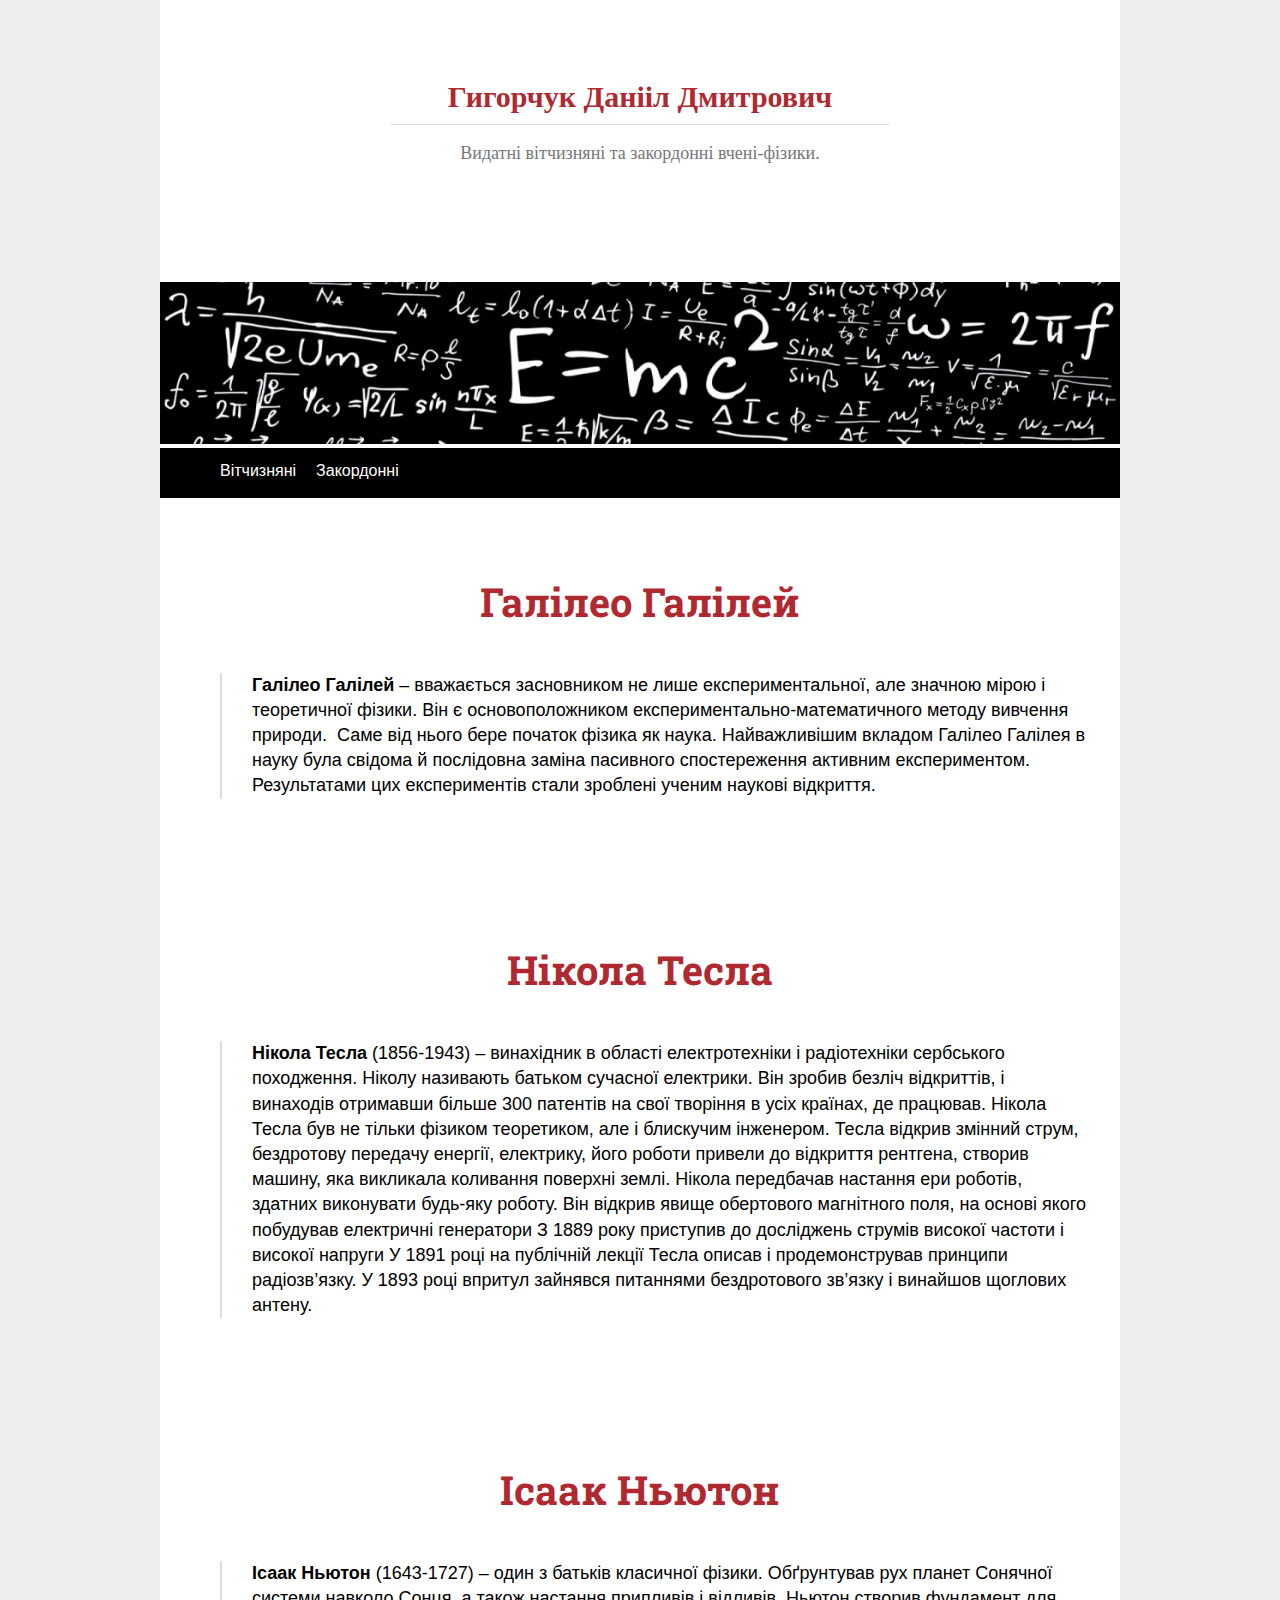
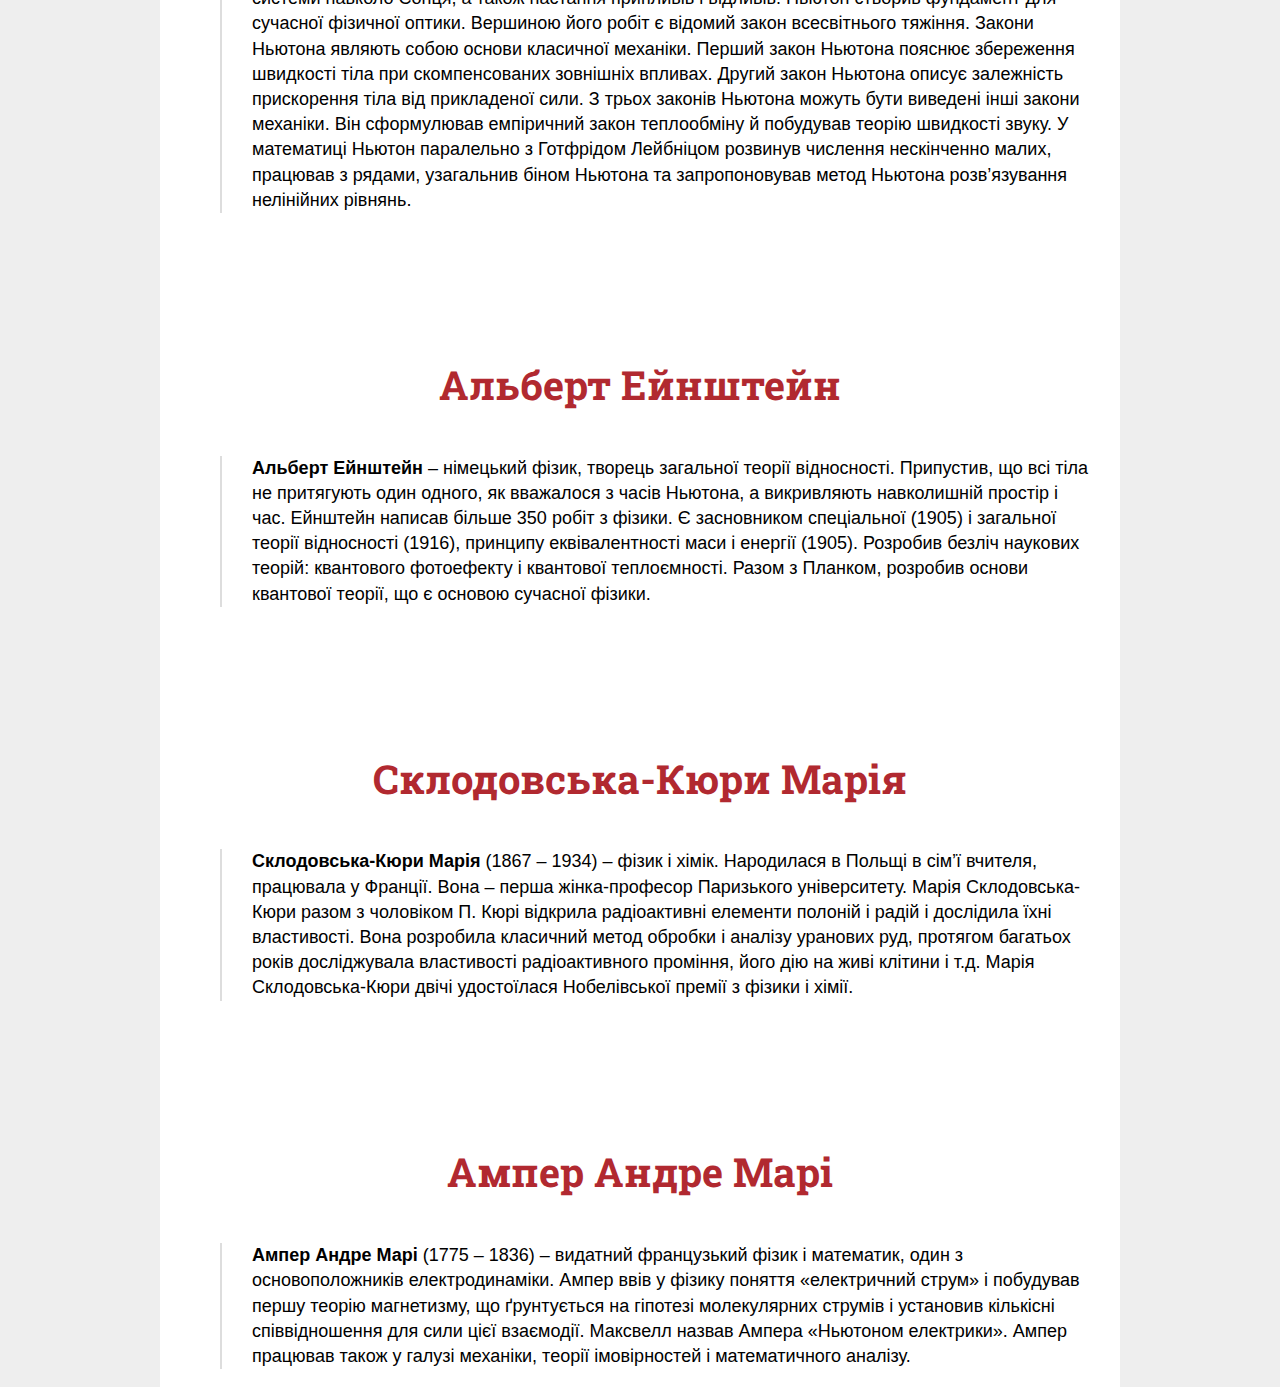
==== index.html @ 11d940aa "Fizik" ====
<!DOCTYPE html>
<html lang="en">
<head>
   <meta charset="UTF-8">
   <meta http-equiv="X-UA-Compatible" content="IE=edge">
   <meta name="viewport" content="width=device-width, initial-scale=1.0">
   <link rel="stylesheet" href="css/phisic.css">
   <title>Document</title>
</head>
<body>
   <div class="wrapper">
      <h1 class="g">Гигорчук Данііл Дмитрович</h1>
      <p class="f">Видатні вітчизняні та закордонні вчені-фізики.</p>
      <div>
         <p class="huyna"><img src="img/cropped-149877213.png" alt=""></p>
         <nav class="menu">
            <ul class="flex ul">
               <li class="vit"><a href="vitchuzna.html">Вітчизняні</a></li>
               <li class="zak"><a href="index.html">Закордонні</a></li>
            </ul>
         </nav>
      </div>

      <div class="galileo">
         <h1>Галілео Галілей</h1>
         <div class="huina">
            <p class="gali"><img src="https://raw.githubusercontent.com/pusi-destroyer228/Fizik/a9d2dd13c32902fd336c8a3eec53735e117739d8/img/galileo-galiley-tsikavi-fakti.jpg" alt=""></p>
            <p><strong>Галілео Галілей</strong> – вважається засновником не лише експериментальної, але значною мірою і теоретичної фізики. Він є основоположником експериментально-математичного методу вивчення природи.  Саме від нього бере початок фізика як наука. Найважливішим вкладом Галілео Галілея в науку була свідома й послідовна заміна пасивного спостереження активним експериментом. Результатами цих експериментів стали зроблені ученим наукові відкриття.</p>
         </div>
      </div>
      <div class="galileo">
         <h1>Нікола Тесла</h1>
         <div class="huina">
            <p class="gali"><img src="https://raw.githubusercontent.com/pusi-destroyer228/Fizik/a9d2dd13c32902fd336c8a3eec53735e117739d8/img/Tesla_Sarony-223x300.jpg" alt=""></p>
            <p>
               <strong>Нікола Тесла</strong>
               (1856-1943) – винахідник в області електротехніки і радіотехніки сербського походження. Ніколу називають батьком сучасної електрики. Він зробив безліч відкриттів, і винаходів отримавши більше 300 патентів на свої творіння в усіх країнах, де працював. Нікола Тесла був не тільки фізиком теоретиком, але і блискучим інженером.
               Тесла відкрив змінний струм, бездротову передачу енергії, електрику, його роботи привели до відкриття рентгена, створив машину, яка викликала коливання поверхні землі. Нікола передбачав настання ери роботів, здатних виконувати будь-яку роботу.
               Він відкрив явище обертового магнітного поля, на основі якого побудував електричні генератори
               З 1889 року приступив до досліджень струмів високої частоти і високої напруги
               У 1891 році на публічній лекції Тесла описав і продемонстрував принципи радіозв’язку. У 1893 році впритул зайнявся питаннями бездротового зв’язку і винайшов щоглових антену.
            </p>
         </div>
      </div>
      <div class="galileo">
         <h1>Ісаак Ньютон</h1>
         <div class="huina">
            <p class="gali"><img src="https://raw.githubusercontent.com/pusi-destroyer228/Fizik/a9d2dd13c32902fd336c8a3eec53735e117739d8/img/%D0%91%D0%B5%D0%B7%20%D0%BD%D0%B0%D0%B7%D0%B2%D0%B0%D0%BD%D0%B8%D1%8F.jpg" alt=""></p>
            <p>
               <strong>Ісаак Ньютон</strong>
               (1643-1727) – один з батьків класичної фізики. Обґрунтував рух планет Сонячної системи навколо Сонця, а також настання припливів і відливів. Ньютон створив фундамент для сучасної фізичної оптики. Вершиною його робіт є відомий закон всесвітнього тяжіння.
               Закони Ньютона являють собою основи класичної механіки. Перший закон Ньютона пояснює збереження швидкості тіла при скомпенсованих зовнішніх впливах. Другий закон Ньютона описує залежність прискорення тіла від прикладеної сили. З трьох законів Ньютона можуть бути виведені інші закони механіки.
               Він сформулював емпіричний закон теплообміну й побудував теорію швидкості звуку. У математиці Ньютон паралельно з Готфрідом Лейбніцом розвинув числення нескінченно малих, працював з рядами, узагальнив біном Ньютона та запропоновував метод Ньютона розв’язування нелінійних рівнянь.
            </p>
         </div>
      </div>
      <div class="galileo">
         <h1>Альберт Ейнштейн</h1>
         <div class="huina">
            <p class="gali"><img src="https://raw.githubusercontent.com/pusi-destroyer228/Fizik/a9d2dd13c32902fd336c8a3eec53735e117739d8/img/Albert_Einstein_Head.jpg" alt=""></p>
            <p>
               <strong>Альберт Ейнштейн</strong>
               – німецький фізик, творець загальної теорії відносності. Припустив, що всі тіла не притягують один одного, як вважалося з часів Ньютона, а викривляють навколишній простір і час. Ейнштейн написав більше 350 робіт з фізики. Є засновником спеціальної (1905) і загальної теорії відносності (1916), принципу еквівалентності маси і енергії (1905). Розробив безліч наукових теорій: квантового фотоефекту і квантової теплоємності. Разом з Планком, розробив основи квантової теорії, що є основою сучасної фізики.
            </p>
         </div>
      </div>
      <div class="galileo">
         <h1>Склодовська-Кюри Марія</h1>
         <div class="huina">
            <p class="gali"><img src="https://raw.githubusercontent.com/pusi-destroyer228/Fizik/a9d2dd13c32902fd336c8a3eec53735e117739d8/img/Mariecurie.jpg" alt=""></p>
            <p>
               <strong>Склодовська-Кюри Марія</strong>
               (1867 – 1934) – фізик і хімік. Народилася в Польщі в сім’ї вчителя, працювала у Франції. Вона – перша жінка-професор Паризького університету. Марія Склодовська-Кюри разом з чоловіком П. Кюрі відкрила радіоактивні елементи полоній і радій і дослідила їхні властивості. Вона розробила класичний метод обробки і аналізу уранових руд, протягом багатьох років досліджувала властивості радіоактивного проміння, його дію на живі клітини і т.д. Марія Склодовська-Кюри двічі удостоїлася Нобелівської премії з фізики і хімії.
            </p>
         </div>
      </div>
      <div class="galileo">
         <h1>Ампер Андре Марі</h1>
         <div class="huina">
            <p class="gali"><img src="https://raw.githubusercontent.com/pusi-destroyer228/Fizik/a9d2dd13c32902fd336c8a3eec53735e117739d8/img/El_mundo_f%C3%ADsico%2C_1882__A.M._Ampere_._(4074174483).jpg" alt=""></p>
            <p>
               <strong>Ампер Андре Марі</strong>
               (1775 – 1836) – видатний французький фізик і математик, один з основоположників електродинаміки. Ампер ввів у фізику поняття «електричний струм» і побудував першу теорію магнетизму, що ґрунтується на гіпотезі молекулярних струмів і установив кількісні співвідношення для сили цієї взаємодії. Максвелл назвав Ампера «Ньютоном електрики». Ампер працював також у галузі механіки, теорії імовірностей і математичного аналізу.
            </p>
         </div>
      </div>
      
   </div>
</body>
</html>
---- css/phisic.css ----
@font-face {
   font-family: "Roboto SLab";
   src: url(../fonts/RobotoSlab-Bold.ttf);
}

body {
   margin: 0;
   background: #eee url(https://raw.githubusercontent.com/pusi-destroyer228/Fizik/a9d2dd13c32902fd336c8a3eec53735e117739d8/img/reddle-texture.png) repeat-x fixed bottom;
}

.g {
   padding-top: 50px;
   width: 500px;
   padding-bottom: 10px;
   border-bottom: solid 1px #ddd;
   font-size: 30px;
   color: #b12930;
   margin: 0 auto;
   text-align: center;
}

.f {
   font-size: 18px;
   color: #777;
   text-align: center;
}

.menu {
   width: 960px;
   height: 50px;
   position: absolute;
   margin: 0;
   background-color: #000;
}

.vit {
   padding-left: 20px;
   padding-top: 14px;
   list-style: none;
}

.vit a{
   padding-top: 10px;
   font-family: Arial, Helvetica, sans-serif;
   text-decoration: none;
   color: #fff;
}

.zak {
   padding-left: 20px;
   padding-top: 14px;
   list-style: none;
}

.zak a{
   padding-top: 10px;
   font-family: Arial, Helvetica, sans-serif;
   text-decoration: none;
   color: #fff;
}

.zak:hover a {
   color: #b12930;
}

.vit:hover a {
   color: #b12930;
}

.ul {
   margin: 0;
}

.flex {
   display: flex;
}

.wrapper {
   padding-top: 30px;
   background-color: #fff;
   margin: 0 auto;
   max-width: 960px;
}

.galileo {
   padding-top: 100px;
}

.huina {
   display: flex;
}

.huyna {
   margin: 0;
   position: relative;
   padding-top: 100px;
}

.huyna img {
   width: 960px;
}

.galileo p {
   padding-right: 30px;
   line-height: 1.4em;
   padding-left: 30px;
   font-family: sans-serif;
   font-size: 18px;
}

.galileo p strong {
   color: #000;
}

.galileo h1 {
   color: #b12930;
   text-align: center;
   font-size: 40px;
   font-family: "Roboto SLab";
}

.gali img{
   height: 400px;
}

.gali {

   border-right: solid 2px #ddd;
   padding-right: 10px;
}
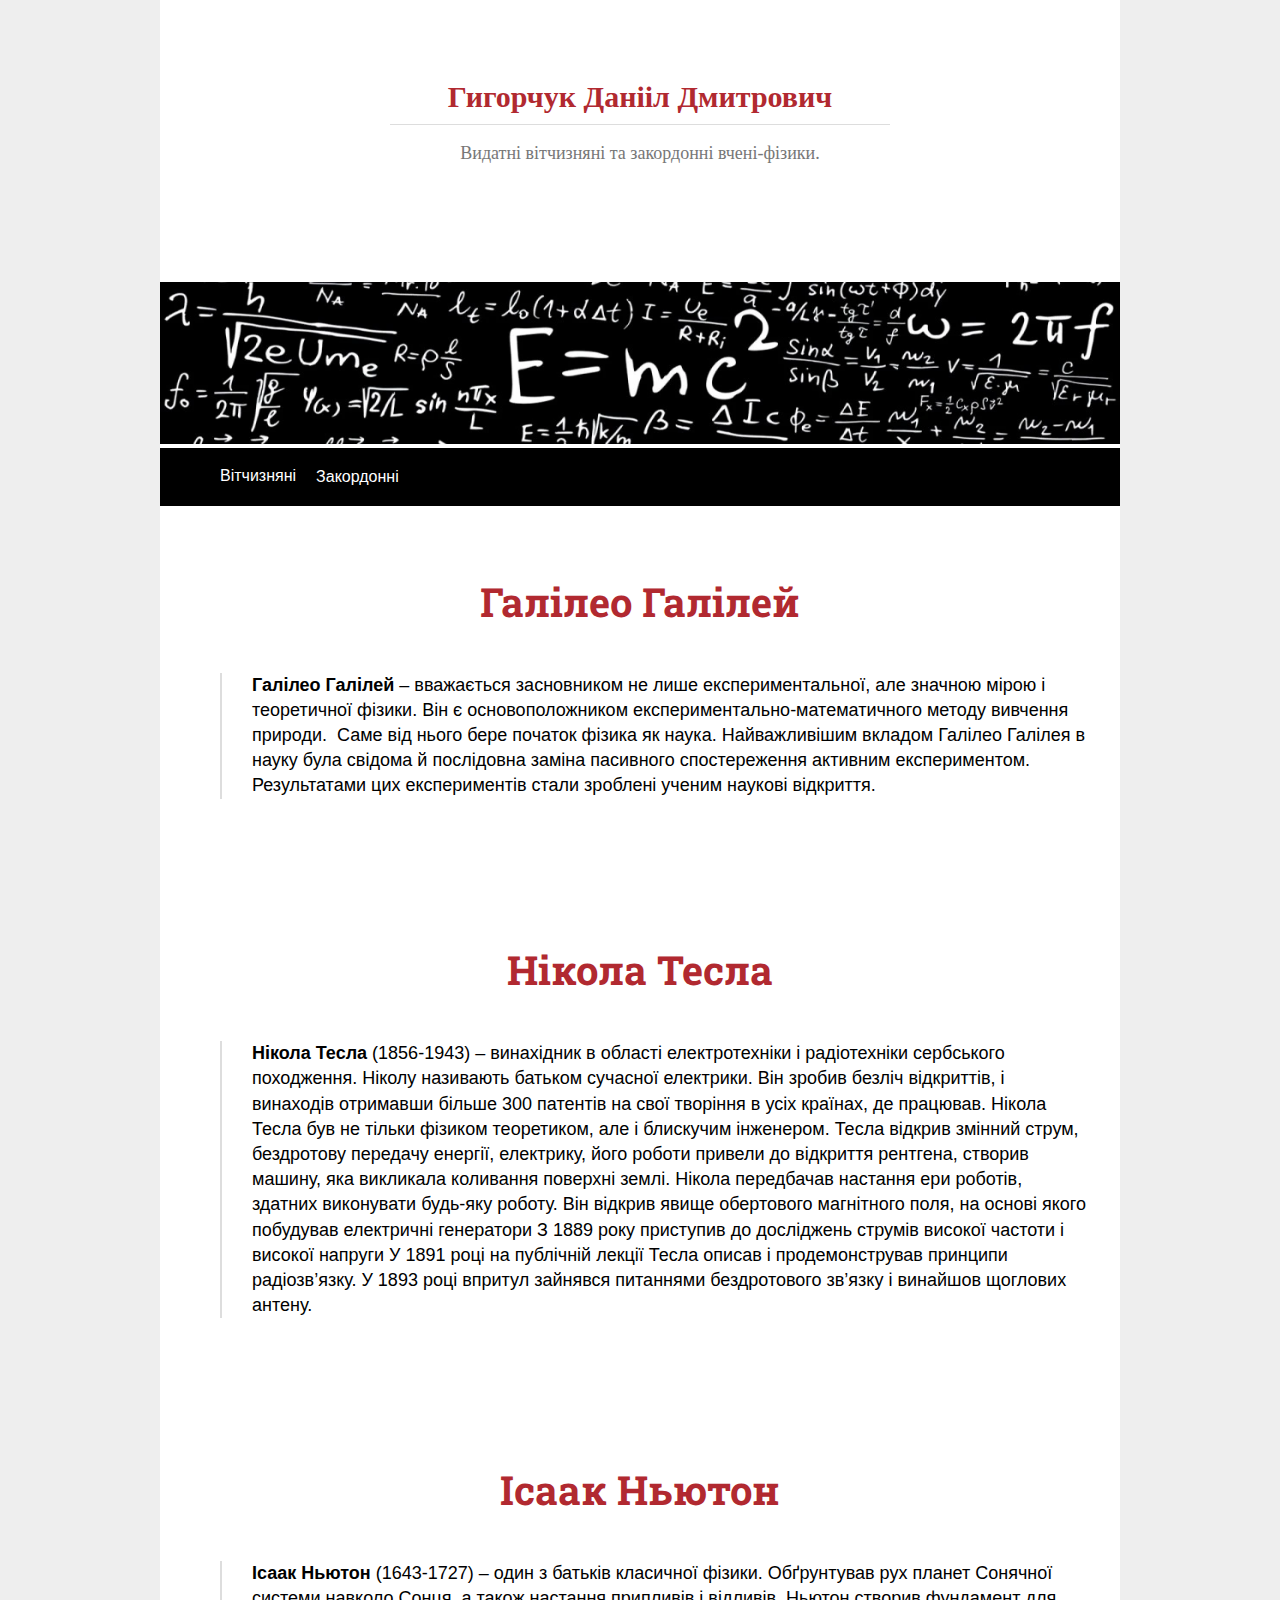
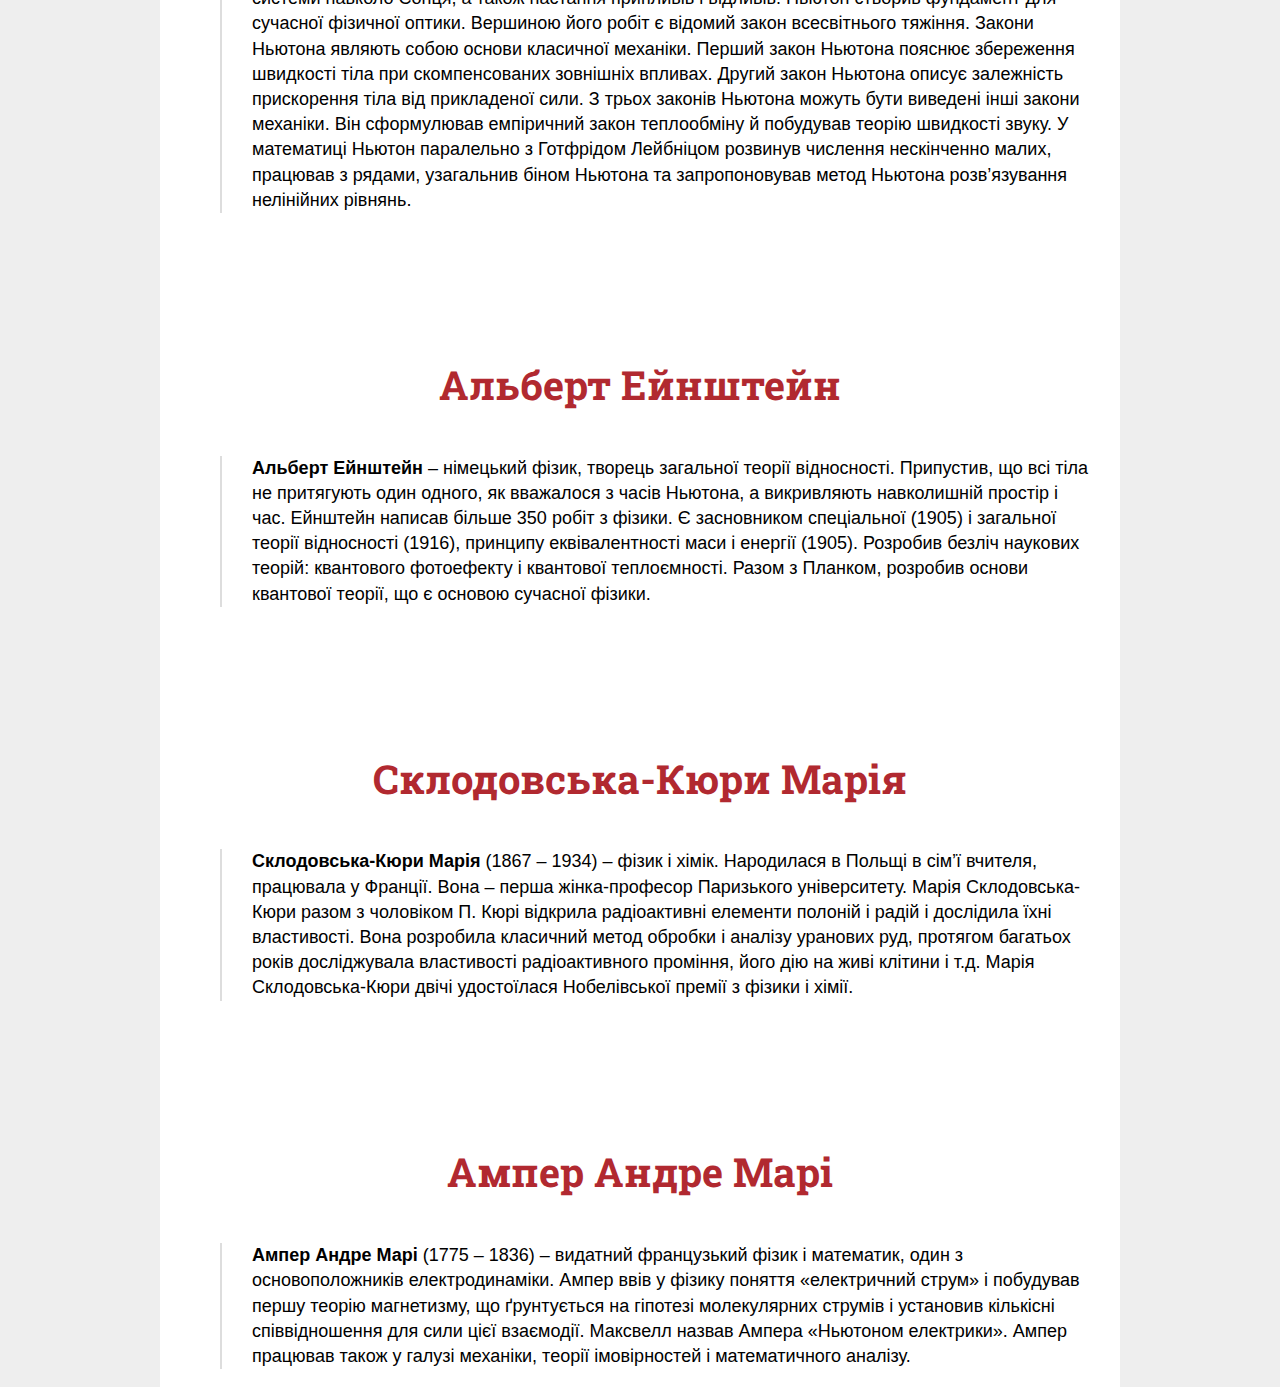
==== commit 03410fbc: "Fizik" ====
--- a/index.html
+++ b/index.html
@@ -15,8 +15,24 @@
          <p class="huyna"><img src="img/cropped-149877213.png" alt=""></p>
          <nav class="menu">
             <ul class="flex ul">
-               <li class="vit"><a href="vitchuzna.html">Вітчизняні</a></li>
-               <li class="zak"><a href="index.html">Закордонні</a></li>
+               <li class="vit open">
+                  <a href="vitchuzna.html">Вітчизняні</a>   
+                  <ul class="sub_menu">
+                     <li class="sub_li"><a class="menu_a" href="">a</a></li>
+                     <li class="sub_li"><a class="menu_a" href="">a</a></li>
+                     <li class="sub_li"><a class="menu_a" href="">a</a></li>
+                     <li class="sub_li"><a class="menu_a" href="">a</a></li>
+                  </ul>
+               </li>
+               <li class="zak open">
+                  <a href="index.html">Закордонні</a>
+                  <ul class="sub_menu">
+                     <li class="sub_li"><a class="menu_a" href="">Нікола Тесла</a></li>
+                     <li class="sub_li"><a class="menu_a" href="">Ісаак Ньютон</a></li>
+                     <li class="sub_li"><a class="menu_a" href="">Ампер Андре Марі</a></li>
+                     <li class="sub_li"><a class="menu_a" href="">Склодовська-Кюри Марія</a></li>
+                  </ul>
+               </li>
             </ul>
          </nav>
       </div>
--- a/css/phisic.css
+++ b/css/phisic.css
@@ -27,15 +27,15 @@
 
 .menu {
    width: 960px;
-   height: 50px;
    position: absolute;
    margin: 0;
    background-color: #000;
 }
 
 .vit {
+   padding-bottom: 20px;
    padding-left: 20px;
-   padding-top: 14px;
+   padding-top: 19px;
    list-style: none;
 }
 
@@ -48,12 +48,12 @@
 
 .zak {
    padding-left: 20px;
-   padding-top: 14px;
+   padding-top: 20px;
+   padding-bottom: 20px;
    list-style: none;
 }
 
 .zak a{
-   padding-top: 10px;
    font-family: Arial, Helvetica, sans-serif;
    text-decoration: none;
    color: #fff;
@@ -129,6 +129,34 @@
    padding-right: 10px;
 }
 
+.open {
+   position: relative;
+}
 
+.open:hover>.sub_menu {
+   display: block;
+   max-height: 1000px;
+   transition: 0.5s;
+}
 
+.sub_menu {
+   width: 220px;
+   display: none;
+   position: absolute;
+   top: 15px;
+   left: -1px;
+   z-index: 1;
+   border-radius: 3px;
+   padding: 5px 0 0 0;
+   top: 63px;
+   background-color: #000;
+}
 
+.sub_li {
+   list-style: none;
+}
+
+.menu_a {
+   padding-left: 10px;
+   list-style: none;
+}